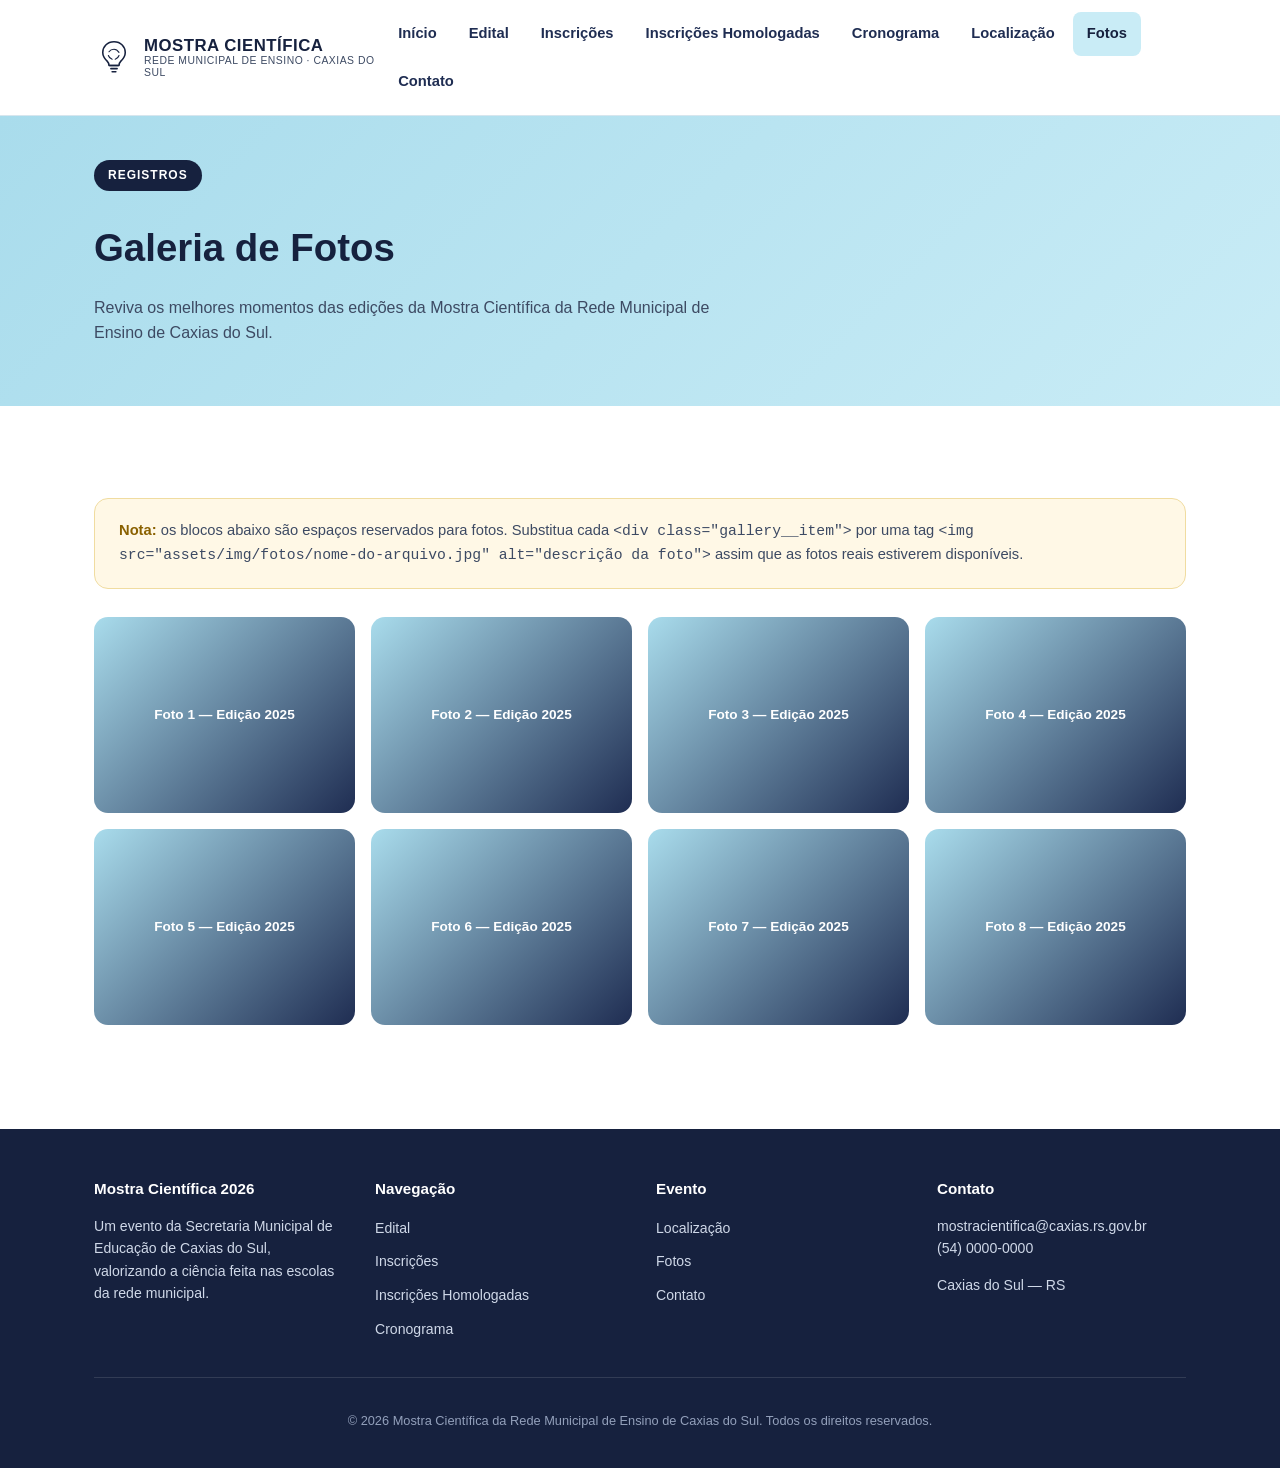
==== fotos.html @ 796ec5c8 "Cria site da Mostra Científica da Rede Municipal de Ensino (Caxias do Sul, edição 2026) Site estátic" ====
<!DOCTYPE html>
<html lang="pt-BR">
<head>
  <meta charset="UTF-8" />
  <meta name="viewport" content="width=device-width, initial-scale=1.0" />
  <title>Fotos | Mostra Científica 2026</title>
  <meta name="description" content="Galeria de fotos da Mostra Científica da Rede Municipal de Ensino de Caxias do Sul — Edição 2026." />
  <link rel="stylesheet" href="assets/css/style.css" />
</head>
<body>

  <header class="site-header">
    <nav class="navbar">
      <a href="index.html" class="brand">
        <svg class="brand__icon" viewBox="0 0 64 64" fill="none" xmlns="http://www.w3.org/2000/svg" aria-hidden="true">
          <path d="M32 6c-11 0-18 8-18 17 0 7 4 11 7 14 2 2 3 4 3 7h16c0-3 1-5 3-7 3-3 7-7 7-14 0-9-7-17-18-17z" stroke="#16213e" stroke-width="2.5" stroke-linejoin="round"/>
          <path d="M25 44h14M27 49h10M29 54h6" stroke="#16213e" stroke-width="2.5" stroke-linecap="round"/>
          <path d="M24 22c2-3 5-4 8-4s6 2 8 5M23 28c1 3 3 5 6 6M40 28c-1 3-3 5-6 6" stroke="#16213e" stroke-width="1.8" stroke-linecap="round" stroke-linejoin="round"/>
        </svg>
        <span class="brand__text">
          <span class="brand__title">MOSTRA CIENTÍFICA</span>
          <span class="brand__subtitle">Rede Municipal de Ensino · Caxias do Sul</span>
        </span>
      </a>

      <button class="nav-toggle" aria-label="Abrir menu">
        <span></span><span></span><span></span>
      </button>

      <ul class="nav-menu">
        <li><a href="index.html">Início</a></li>
        <li><a href="edital.html">Edital</a></li>
        <li><a href="inscricoes.html">Inscrições</a></li>
        <li><a href="inscricoes-homologadas.html">Inscrições Homologadas</a></li>
        <li><a href="cronograma.html">Cronograma</a></li>
        <li><a href="localizacao.html">Localização</a></li>
        <li><a href="fotos.html">Fotos</a></li>
        <li><a href="contato.html">Contato</a></li>
      </ul>
    </nav>
  </header>

  <main>
    <section class="hero" style="padding: 44px 0;">
      <div class="container">
        <span class="hero__eyebrow">Registros</span>
        <h1 class="section__title" style="font-size:2.4rem; margin-top:8px;">Galeria de Fotos</h1>
        <p style="max-width:640px;">Reviva os melhores momentos das edições da Mostra Científica da Rede Municipal de Ensino de Caxias do Sul.</p>
      </div>
    </section>

    <section>
      <div class="container">
        <div class="callout" style="margin-bottom:28px;">
          <strong>Nota:</strong> os blocos abaixo são espaços reservados para fotos. Substitua cada
          <code>&lt;div class="gallery__item"&gt;</code> por uma tag <code>&lt;img src="assets/img/fotos/nome-do-arquivo.jpg" alt="descrição da foto"&gt;</code>
          assim que as fotos reais estiverem disponíveis.
        </div>

        <div class="gallery">
          <div class="gallery__item">Foto 1 — Edição 2025</div>
          <div class="gallery__item">Foto 2 — Edição 2025</div>
          <div class="gallery__item">Foto 3 — Edição 2025</div>
          <div class="gallery__item">Foto 4 — Edição 2025</div>
          <div class="gallery__item">Foto 5 — Edição 2025</div>
          <div class="gallery__item">Foto 6 — Edição 2025</div>
          <div class="gallery__item">Foto 7 — Edição 2025</div>
          <div class="gallery__item">Foto 8 — Edição 2025</div>
        </div>
      </div>
    </section>
  </main>

  <footer class="site-footer">
    <div class="container">
      <div class="footer-grid">
        <div>
          <h4>Mostra Científica 2026</h4>
          <p>Um evento da Secretaria Municipal de Educação de Caxias do Sul, valorizando a ciência feita nas escolas da rede municipal.</p>
        </div>
        <div>
          <h4>Navegação</h4>
          <ul>
            <li><a href="edital.html">Edital</a></li>
            <li><a href="inscricoes.html">Inscrições</a></li>
            <li><a href="inscricoes-homologadas.html">Inscrições Homologadas</a></li>
            <li><a href="cronograma.html">Cronograma</a></li>
          </ul>
        </div>
        <div>
          <h4>Evento</h4>
          <ul>
            <li><a href="localizacao.html">Localização</a></li>
            <li><a href="fotos.html">Fotos</a></li>
            <li><a href="contato.html">Contato</a></li>
          </ul>
        </div>
        <div>
          <h4>Contato</h4>
          <p>mostracientifica@caxias.rs.gov.br<br />(54) 0000-0000</p>
          <p>Caxias do Sul — RS</p>
        </div>
      </div>
      <p class="footer-bottom">© 2026 Mostra Científica da Rede Municipal de Ensino de Caxias do Sul. Todos os direitos reservados.</p>
    </div>
  </footer>

  <script src="assets/js/main.js"></script>
</body>
</html>
---- assets/css/style.css ----
/* ==========================================================================
   Mostra Científica da Rede Municipal de Ensino — Caxias do Sul — Edição 2026
   ========================================================================== */

:root {
  --azul-claro: #a9dcec;
  --azul-claro-2: #c9ecf6;
  --navy: #16213e;
  --navy-2: #1f2d52;
  --branco: #ffffff;
  --cinza-texto: #3d4a63;
  --cinza-claro: #f4f8fb;
  --borda: #d7e6ee;
  --sucesso: #2e7d4f;
  --alerta: #b23b3b;
  --sombra: 0 8px 24px rgba(22, 33, 62, 0.12);
  --raio: 14px;
  --fonte: "Poppins", "Segoe UI", Arial, sans-serif;
}

* {
  box-sizing: border-box;
}

html {
  scroll-behavior: smooth;
}

body {
  margin: 0;
  font-family: var(--fonte);
  color: var(--cinza-texto);
  background: var(--branco);
  line-height: 1.6;
}

img {
  max-width: 100%;
  display: block;
}

a {
  text-decoration: none;
  color: inherit;
}

ul {
  list-style: none;
  margin: 0;
  padding: 0;
}

.container {
  width: 100%;
  max-width: 1140px;
  margin: 0 auto;
  padding: 0 24px;
}

/* ---------- Cabeçalho / Navegação ---------- */

.site-header {
  background: var(--branco);
  border-bottom: 1px solid var(--borda);
  position: sticky;
  top: 0;
  z-index: 100;
}

.navbar {
  display: flex;
  align-items: center;
  justify-content: space-between;
  padding: 12px 24px;
  max-width: 1140px;
  margin: 0 auto;
}

.brand {
  display: flex;
  align-items: center;
  gap: 10px;
  font-weight: 700;
  color: var(--navy);
}

.brand__icon {
  width: 40px;
  height: 40px;
  flex-shrink: 0;
}

.brand__text {
  display: flex;
  flex-direction: column;
  line-height: 1.1;
}

.brand__title {
  font-size: 1.05rem;
  letter-spacing: 0.5px;
}

.brand__subtitle {
  font-size: 0.65rem;
  font-weight: 500;
  color: var(--cinza-texto);
  text-transform: uppercase;
  letter-spacing: 0.5px;
}

.nav-toggle {
  display: none;
  flex-direction: column;
  gap: 4px;
  background: none;
  border: none;
  cursor: pointer;
  padding: 8px;
}

.nav-toggle span {
  width: 24px;
  height: 2px;
  background: var(--navy);
  display: block;
}

.nav-menu {
  display: flex;
  gap: 4px;
  flex-wrap: wrap;
}

.nav-menu a {
  display: block;
  padding: 10px 14px;
  font-size: 0.92rem;
  font-weight: 600;
  color: var(--navy-2);
  border-radius: 8px;
  transition: background 0.2s ease, color 0.2s ease;
}

.nav-menu a:hover,
.nav-menu a.active {
  background: var(--azul-claro-2);
  color: var(--navy);
}

/* ---------- Hero ---------- */

.hero {
  background: linear-gradient(135deg, var(--azul-claro) 0%, var(--azul-claro-2) 100%);
  padding: 64px 0 56px;
}

.hero__inner {
  display: flex;
  align-items: center;
  gap: 40px;
  flex-wrap: wrap;
}

.hero__content {
  flex: 1 1 420px;
}

.hero__eyebrow {
  display: inline-block;
  background: var(--navy);
  color: var(--branco);
  font-size: 0.75rem;
  font-weight: 700;
  letter-spacing: 1px;
  text-transform: uppercase;
  padding: 6px 14px;
  border-radius: 999px;
  margin-bottom: 18px;
}

.hero__title {
  font-size: 3rem;
  line-height: 1.05;
  color: var(--navy);
  margin: 0 0 8px;
  text-transform: uppercase;
  font-weight: 800;
  letter-spacing: 1px;
}

.hero__title small {
  display: block;
  font-size: 1.6rem;
  font-weight: 700;
  letter-spacing: 2px;
}

.hero__tagline {
  font-size: 1rem;
  font-weight: 600;
  color: var(--navy-2);
  border-top: 2px solid var(--navy);
  padding-top: 10px;
  margin: 18px 0 6px;
  display: inline-block;
}

.hero__edition {
  font-size: 1.3rem;
  font-style: italic;
  color: var(--navy-2);
  margin: 0 0 28px;
}

.hero__actions {
  display: flex;
  gap: 14px;
  flex-wrap: wrap;
}

.hero__figure {
  flex: 0 0 auto;
  width: 220px;
  height: 260px;
}

/* ---------- Botões ---------- */

.btn {
  display: inline-block;
  padding: 13px 26px;
  border-radius: 999px;
  font-weight: 700;
  font-size: 0.95rem;
  border: 2px solid transparent;
  cursor: pointer;
  transition: transform 0.15s ease, box-shadow 0.15s ease, background 0.2s ease, color 0.2s ease;
}

.btn:hover {
  transform: translateY(-2px);
}

.btn--primary {
  background: var(--navy);
  color: var(--branco);
  box-shadow: var(--sombra);
}

.btn--primary:hover {
  background: var(--navy-2);
}

.btn--outline {
  background: transparent;
  border-color: var(--navy);
  color: var(--navy);
}

.btn--outline:hover {
  background: var(--navy);
  color: var(--branco);
}

.btn--sm {
  padding: 8px 18px;
  font-size: 0.85rem;
}

/* ---------- Seções gerais ---------- */

section {
  padding: 64px 0;
}

.section__header {
  text-align: center;
  max-width: 640px;
  margin: 0 auto 40px;
}

.section__eyebrow {
  color: var(--navy);
  font-weight: 700;
  letter-spacing: 1px;
  text-transform: uppercase;
  font-size: 0.8rem;
}

.section__title {
  font-size: 2rem;
  color: var(--navy);
  margin: 8px 0 12px;
  font-weight: 800;
}

.section--muted {
  background: var(--cinza-claro);
}

/* ---------- Cards de destaque (Home) ---------- */

.info-grid {
  display: grid;
  grid-template-columns: repeat(auto-fit, minmax(230px, 1fr));
  gap: 24px;
}

.info-card {
  background: var(--branco);
  border: 1px solid var(--borda);
  border-radius: var(--raio);
  padding: 28px 24px;
  box-shadow: var(--sombra);
  text-align: center;
}

.info-card__icon {
  width: 48px;
  height: 48px;
  margin: 0 auto 16px;
  color: var(--navy);
}

.info-card__title {
  color: var(--navy);
  font-weight: 700;
  margin: 0 0 8px;
  font-size: 1.05rem;
}

.info-card__text {
  font-size: 0.92rem;
  margin: 0 0 14px;
}

/* ---------- Sobre ---------- */

.about {
  display: flex;
  gap: 40px;
  align-items: center;
  flex-wrap: wrap;
}

.about__text {
  flex: 1 1 420px;
}

.about__stats {
  flex: 1 1 320px;
  display: grid;
  grid-template-columns: repeat(2, 1fr);
  gap: 18px;
}

.stat {
  background: var(--azul-claro-2);
  border-radius: var(--raio);
  padding: 22px;
  text-align: center;
}

.stat__number {
  font-size: 1.8rem;
  font-weight: 800;
  color: var(--navy);
  display: block;
}

.stat__label {
  font-size: 0.82rem;
  color: var(--navy-2);
  font-weight: 600;
}

/* ---------- Tabelas (Cronograma / Homologadas) ---------- */

.table-wrapper {
  overflow-x: auto;
  border-radius: var(--raio);
  box-shadow: var(--sombra);
}

table {
  width: 100%;
  border-collapse: collapse;
  background: var(--branco);
  min-width: 560px;
}

thead th {
  background: var(--navy);
  color: var(--branco);
  text-align: left;
  padding: 14px 18px;
  font-size: 0.85rem;
  text-transform: uppercase;
  letter-spacing: 0.5px;
}

tbody td {
  padding: 14px 18px;
  border-bottom: 1px solid var(--borda);
  font-size: 0.92rem;
}

tbody tr:last-child td {
  border-bottom: none;
}

tbody tr:nth-child(even) {
  background: var(--cinza-claro);
}

.badge {
  display: inline-block;
  padding: 4px 12px;
  border-radius: 999px;
  font-size: 0.75rem;
  font-weight: 700;
}

.badge--ok {
  background: #dff3e6;
  color: var(--sucesso);
}

.badge--pendente {
  background: #fdeeee;
  color: var(--alerta);
}

/* ---------- Timeline (Cronograma) ---------- */

.timeline {
  position: relative;
  margin: 0 auto;
  max-width: 760px;
  padding-left: 30px;
  border-left: 3px solid var(--azul-claro);
}

.timeline__item {
  position: relative;
  padding: 0 0 34px 24px;
}

.timeline__item::before {
  content: "";
  position: absolute;
  left: -39px;
  top: 4px;
  width: 14px;
  height: 14px;
  border-radius: 50%;
  background: var(--navy);
  border: 3px solid var(--azul-claro-2);
}

.timeline__date {
  font-weight: 700;
  color: var(--navy);
  font-size: 0.85rem;
  text-transform: uppercase;
  letter-spacing: 0.5px;
}

.timeline__title {
  margin: 4px 0 6px;
  font-size: 1.1rem;
  color: var(--navy-2);
  font-weight: 700;
}

/* ---------- Formulários ---------- */

.form-card {
  background: var(--branco);
  border: 1px solid var(--borda);
  border-radius: var(--raio);
  padding: 32px;
  box-shadow: var(--sombra);
  max-width: 640px;
  margin: 0 auto;
}

.form-grid {
  display: grid;
  grid-template-columns: repeat(auto-fit, minmax(220px, 1fr));
  gap: 18px;
  margin-bottom: 18px;
}

.field {
  display: flex;
  flex-direction: column;
  gap: 6px;
}

.field label {
  font-size: 0.85rem;
  font-weight: 700;
  color: var(--navy-2);
}

.field input,
.field select,
.field textarea {
  padding: 12px 14px;
  border: 1px solid var(--borda);
  border-radius: 8px;
  font-family: inherit;
  font-size: 0.92rem;
  color: var(--cinza-texto);
}

.field input:focus,
.field select:focus,
.field textarea:focus {
  outline: 2px solid var(--navy);
  outline-offset: 1px;
}

.field--full {
  grid-column: 1 / -1;
}

.form-note {
  font-size: 0.85rem;
  color: var(--cinza-texto);
  margin-top: 14px;
}

.form-status {
  margin-top: 16px;
  padding: 12px 16px;
  border-radius: 8px;
  font-size: 0.9rem;
  font-weight: 600;
  display: none;
}

.form-status.show {
  display: block;
}

.form-status.ok {
  background: #dff3e6;
  color: var(--sucesso);
}

/* ---------- Passos (Inscrições) ---------- */

.steps {
  display: grid;
  grid-template-columns: repeat(auto-fit, minmax(220px, 1fr));
  gap: 24px;
  counter-reset: step;
}

.step {
  background: var(--branco);
  border: 1px solid var(--borda);
  border-radius: var(--raio);
  padding: 26px 22px;
  position: relative;
}

.step::before {
  counter-increment: step;
  content: counter(step);
  width: 34px;
  height: 34px;
  border-radius: 50%;
  background: var(--navy);
  color: var(--branco);
  display: flex;
  align-items: center;
  justify-content: center;
  font-weight: 700;
  margin-bottom: 14px;
}

.step__title {
  color: var(--navy);
  font-weight: 700;
  margin: 0 0 6px;
}

/* ---------- Galeria de fotos ---------- */

.gallery {
  display: grid;
  grid-template-columns: repeat(auto-fill, minmax(230px, 1fr));
  gap: 16px;
}

.gallery__item {
  aspect-ratio: 4 / 3;
  border-radius: var(--raio);
  background: linear-gradient(135deg, var(--azul-claro), var(--navy-2));
  display: flex;
  align-items: center;
  justify-content: center;
  color: var(--branco);
  font-weight: 700;
  font-size: 0.85rem;
  text-align: center;
  padding: 12px;
  overflow: hidden;
  position: relative;
}

.gallery__item img {
  position: absolute;
  inset: 0;
  width: 100%;
  height: 100%;
  object-fit: cover;
}

/* ---------- Mapa / Localização ---------- */

.map-wrapper {
  border-radius: var(--raio);
  overflow: hidden;
  box-shadow: var(--sombra);
  border: 1px solid var(--borda);
}

.map-wrapper iframe {
  width: 100%;
  height: 420px;
  border: 0;
  display: block;
}

.address-card {
  background: var(--azul-claro-2);
  border-radius: var(--raio);
  padding: 24px 28px;
  margin-top: 24px;
  display: flex;
  gap: 20px;
  flex-wrap: wrap;
  justify-content: space-between;
}

.address-block h3 {
  margin: 0 0 6px;
  color: var(--navy);
}

.address-block p {
  margin: 0;
  font-size: 0.92rem;
}

/* ---------- Documentos (Edital) ---------- */

.doc-list {
  display: grid;
  gap: 14px;
}

.doc-item {
  display: flex;
  align-items: center;
  justify-content: space-between;
  gap: 16px;
  background: var(--branco);
  border: 1px solid var(--borda);
  border-radius: var(--raio);
  padding: 18px 22px;
  flex-wrap: wrap;
}

.doc-item__name {
  font-weight: 700;
  color: var(--navy-2);
}

.doc-item__meta {
  font-size: 0.8rem;
  color: var(--cinza-texto);
}

.callout {
  background: #fff8e6;
  border: 1px solid #f0dca0;
  border-radius: var(--raio);
  padding: 20px 24px;
  font-size: 0.92rem;
  margin-top: 28px;
}

.callout strong {
  color: #8a6100;
}

/* ---------- Rodapé ---------- */

.site-footer {
  background: var(--navy);
  color: #cfd8e8;
  padding: 48px 0 24px;
  margin-top: 40px;
}

.footer-grid {
  display: grid;
  grid-template-columns: repeat(auto-fit, minmax(200px, 1fr));
  gap: 32px;
  padding-bottom: 28px;
  border-bottom: 1px solid rgba(255, 255, 255, 0.12);
}

.footer-grid h4 {
  color: var(--branco);
  margin: 0 0 14px;
  font-size: 0.95rem;
}

.footer-grid p,
.footer-grid a {
  font-size: 0.88rem;
  color: #cfd8e8;
}

.footer-grid ul li {
  margin-bottom: 8px;
}

.footer-grid a:hover {
  color: var(--branco);
  text-decoration: underline;
}

.footer-bottom {
  text-align: center;
  font-size: 0.8rem;
  padding-top: 20px;
  color: #93a0bb;
}

/* ---------- Responsivo ---------- */

@media (max-width: 860px) {
  .hero__title {
    font-size: 2.2rem;
  }

  .hero__title small {
    font-size: 1.2rem;
  }

  .hero__figure {
    width: 150px;
    height: 180px;
    margin: 0 auto;
  }

  .hero__inner {
    text-align: center;
    justify-content: center;
  }

  .hero__actions {
    justify-content: center;
  }
}

@media (max-width: 720px) {
  .nav-toggle {
    display: flex;
  }

  .nav-menu {
    display: none;
    flex-direction: column;
    width: 100%;
    padding: 12px 0 4px;
  }

  .nav-menu.open {
    display: flex;
  }

  .navbar {
    flex-wrap: wrap;
  }
}
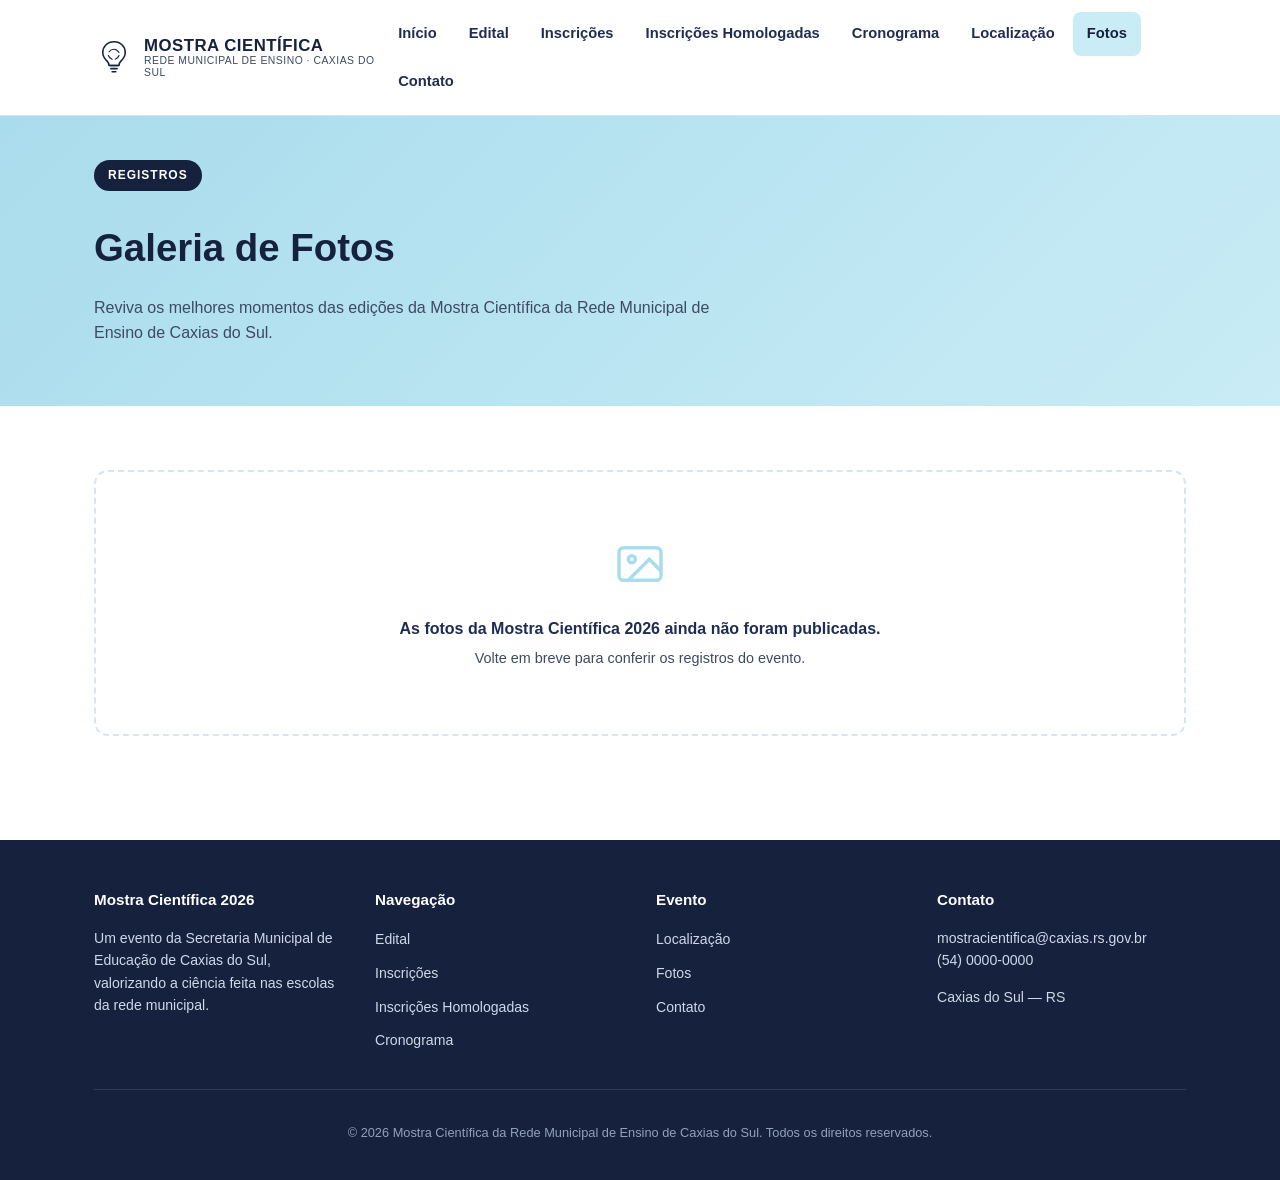
==== commit 34f18e60: "Atualiza data de inscrições, endereço da Sede Campestre do SESI e galeria de fotos vazia - Cronogram" ====
--- a/fotos.html
+++ b/fotos.html
@@ -51,22 +51,16 @@
 
     <section>
       <div class="container">
-        <div class="callout" style="margin-bottom:28px;">
-          <strong>Nota:</strong> os blocos abaixo são espaços reservados para fotos. Substitua cada
-          <code>&lt;div class="gallery__item"&gt;</code> por uma tag <code>&lt;img src="assets/img/fotos/nome-do-arquivo.jpg" alt="descrição da foto"&gt;</code>
-          assim que as fotos reais estiverem disponíveis.
+        <div class="gallery-empty">
+          <svg viewBox="0 0 24 24" fill="none" stroke="currentColor" stroke-width="1.5" width="56" height="56" aria-hidden="true"><rect x="3" y="5" width="18" height="14" rx="2"/><circle cx="8.5" cy="10" r="1.5"/><path d="M21 15l-5-5-9 9"/></svg>
+          <p>As fotos da Mostra Científica 2026 ainda não foram publicadas.</p>
+          <p class="gallery-empty__hint">Volte em breve para conferir os registros do evento.</p>
         </div>
 
-        <div class="gallery">
-          <div class="gallery__item">Foto 1 — Edição 2025</div>
-          <div class="gallery__item">Foto 2 — Edição 2025</div>
-          <div class="gallery__item">Foto 3 — Edição 2025</div>
-          <div class="gallery__item">Foto 4 — Edição 2025</div>
-          <div class="gallery__item">Foto 5 — Edição 2025</div>
-          <div class="gallery__item">Foto 6 — Edição 2025</div>
-          <div class="gallery__item">Foto 7 — Edição 2025</div>
-          <div class="gallery__item">Foto 8 — Edição 2025</div>
-        </div>
+        <!--
+          Quando as fotos estiverem disponíveis, adicione itens assim dentro de uma <div class="gallery">:
+          <div class="gallery__item"><img src="assets/img/fotos/nome-do-arquivo.jpg" alt="descrição da foto"></div>
+        -->
       </div>
     </section>
   </main>
--- a/assets/css/style.css
+++ b/assets/css/style.css
@@ -621,6 +621,32 @@
   object-fit: cover;
 }
 
+.gallery-empty {
+  text-align: center;
+  padding: 64px 24px;
+  border: 2px dashed var(--borda);
+  border-radius: var(--raio);
+  color: var(--cinza-texto);
+}
+
+.gallery-empty svg {
+  color: var(--azul-claro);
+  margin: 0 auto 16px;
+}
+
+.gallery-empty p {
+  margin: 0;
+  font-weight: 600;
+  color: var(--navy-2);
+}
+
+.gallery-empty__hint {
+  font-weight: 400 !important;
+  font-size: 0.9rem;
+  color: var(--cinza-texto) !important;
+  margin-top: 6px !important;
+}
+
 /* ---------- Mapa / Localização ---------- */
 
 .map-wrapper {
